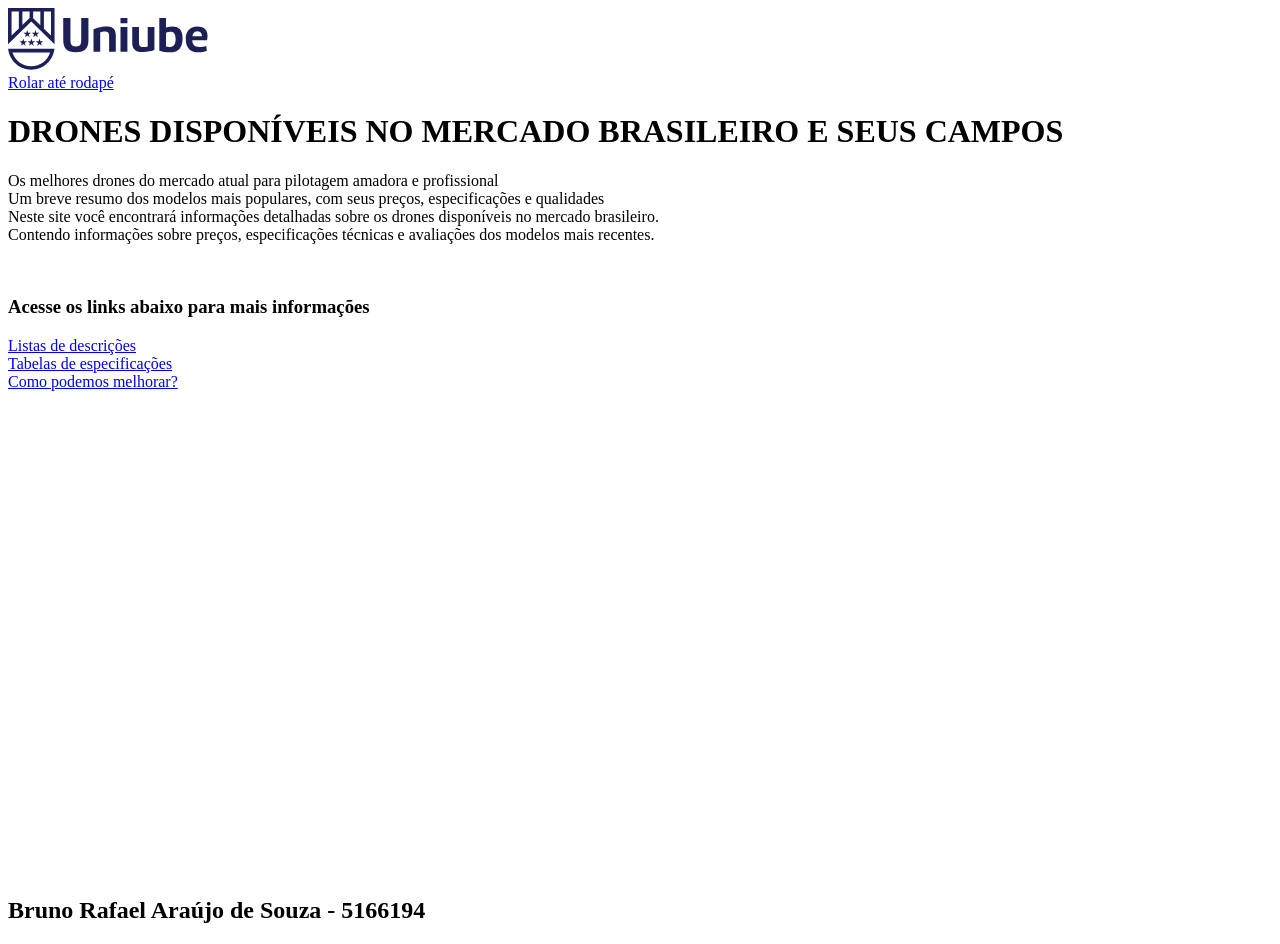
==== index.html @ 2b722122 "Add files via upload" ====
<!DOCTYPE html>
<html lang="pt-br">
<head>
    <meta charset="UTF-8">
    <meta name="viewport" content="width=device-width, initial-scale=1.0">
    <title>Document</title>
</head>
<body>
    <a href="https://uniube.br/"> 
       <img src="Imagens/logo_azul.svg" width="200px"> <BR><a href="#rodape">Rolar até rodapé</a>
    </a>
    <h1>DRONES DISPONÍVEIS NO MERCADO BRASILEIRO E SEUS CAMPOS</h1>
    <p>Os melhores drones do mercado atual para pilotagem amadora e profissional<br>Um breve resumo dos modelos mais populares, com seus preços, especificações e qualidades<br>Neste site você encontrará informações detalhadas sobre os drones disponíveis no mercado brasileiro.<br>Contendo informações sobre preços, especificações técnicas e avaliações dos modelos mais recentes.</p>
    <br>
    <h3>Acesse os links abaixo para mais informações</h3>
    <a href="Listas.html">Listas de descrições</a><br>
    <a href="tabela.html">Tabelas de especificações</a><br>
    <a href="formulario.html">Como podemos melhorar?</a>
    <br>
    <br>
    <br>
    <br>
    <br>
    <br>
    <br>
    <br>
    <br>
    <br>
    <br>
    <br>
    <br>
    <br>
    <br>
    <br>
    <br>
    <br>
    <br>
    <br>
    <br>
    <br>
    <br>
    <br>
    <br>
    <br>
    <br>
    <br>
    <h2 id="rodape">Bruno Rafael Araújo de Souza - 5166194</h2>
</body>
</html>
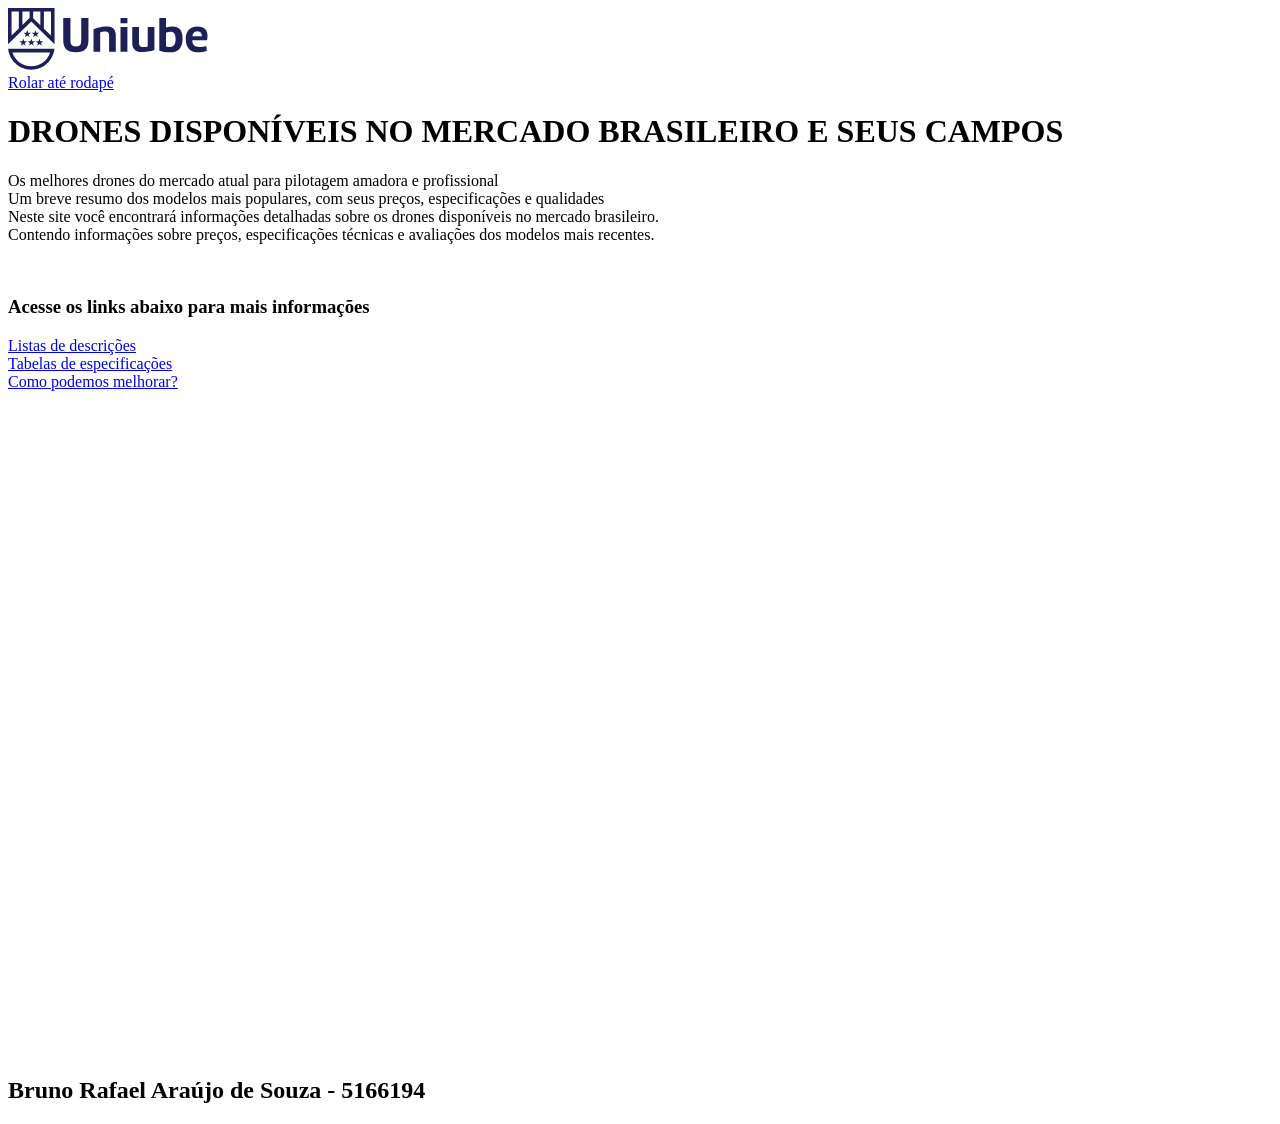
==== commit c2dc6b0c: "Update index.html" ====
--- a/index.html
+++ b/index.html
@@ -1,11 +1,31 @@
 <!DOCTYPE html>
 <html lang="pt-br">
 <head>
+    <!-- Google tag (gtag.js) -->
+    <script async src="https://www.googletagmanager.com/gtag/js?id=G-5LDM3X643Y"></script>
+    <script>
+  window.dataLayer = window.dataLayer || [];
+  function gtag(){dataLayer.push(arguments);}
+  gtag('js', new Date());
+
+  gtag('config', 'G-5LDM3X643Y');
+    </script>
+    <!-- Google Tag Manager -->
+    <script>(function(w,d,s,l,i){w[l]=w[l]||[];w[l].push({'gtm.start':
+    new Date().getTime(),event:'gtm.js'});var f=d.getElementsByTagName(s)[0],
+    j=d.createElement(s),dl=l!='dataLayer'?'&l='+l:'';j.async=true;j.src=
+    'https://www.googletagmanager.com/gtm.js?id='+i+dl;f.parentNode.insertBefore(j,f);
+    })(window,document,'script','dataLayer','GTM-TMNTQRMC');</script>
+    <!-- End Google Tag Manager -->
     <meta charset="UTF-8">
     <meta name="viewport" content="width=device-width, initial-scale=1.0">
     <title>Document</title>
 </head>
 <body>
+    <!-- Google Tag Manager (noscript) -->
+    <noscript><iframe src="https://www.googletagmanager.com/ns.html?id=GTM-TMNTQRMC"
+    height="0" width="0" style="display:none;visibility:hidden"></iframe></noscript>
+    <!-- End Google Tag Manager (noscript) -->
     <a href="https://uniube.br/"> 
        <img src="Imagens/logo_azul.svg" width="200px"> <BR><a href="#rodape">Rolar até rodapé</a>
     </a>
@@ -13,7 +33,7 @@
     <p>Os melhores drones do mercado atual para pilotagem amadora e profissional<br>Um breve resumo dos modelos mais populares, com seus preços, especificações e qualidades<br>Neste site você encontrará informações detalhadas sobre os drones disponíveis no mercado brasileiro.<br>Contendo informações sobre preços, especificações técnicas e avaliações dos modelos mais recentes.</p>
     <br>
     <h3>Acesse os links abaixo para mais informações</h3>
-    <a href="Listas.html">Listas de descrições</a><br>
+    <a href="listas.html">Listas de descrições</a><br>
     <a href="tabela.html">Tabelas de especificações</a><br>
     <a href="formulario.html">Como podemos melhorar?</a>
     <br>
@@ -44,6 +64,16 @@
     <br>
     <br>
     <br>
+    <br>
+    <br>
+    <br>
+    <br>
+    <br>
+    <br>
+    <br>
+    <br>
+    <br>
+    <br>
     <h2 id="rodape">Bruno Rafael Araújo de Souza - 5166194</h2>
 </body>
-</html>+</html>
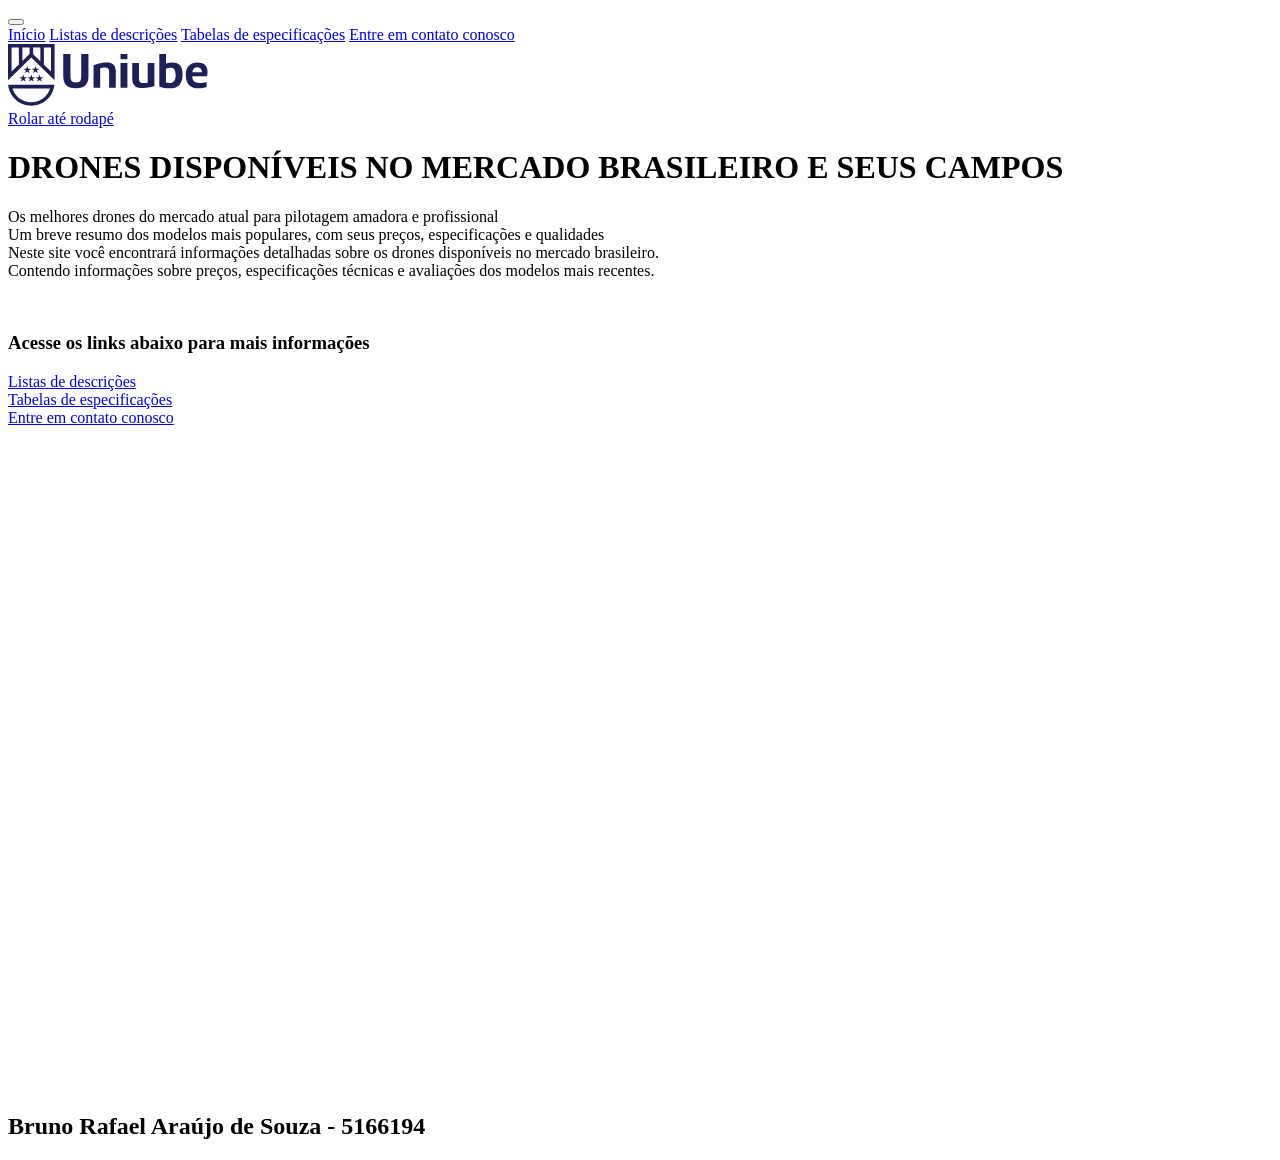
==== commit 91205a14: "Update index.html" ====
--- a/index.html
+++ b/index.html
@@ -20,8 +20,50 @@
     <meta charset="UTF-8">
     <meta name="viewport" content="width=device-width, initial-scale=1.0">
     <title>Document</title>
+    <link rel="stylesheet" href="index.css">
 </head>
 <body>
+    <!- Menu Hambúrguer -->
+    <button id="menu-toggle" aria-label="Abrir menu" aria-expanded="false" aria-controls="menu-nav">
+        <span></span>
+        <span></span>
+        <span></span>
+    </button>
+    <nav id="menu-nav">
+        <a href="index.html">Início</a>
+        <a href="listas.html">Listas de descrições</a>
+        <a href="tabela.html">Tabelas de especificações</a>
+        <a href="formulario.html">Entre em contato conosco</a>
+    </nav>
+    <div id="menu-overlay"></div>
+    <script>
+        (function () {
+            var toggle = document.getElementById('menu-toggle');
+            var nav = document.getElementById('menu-nav');
+            var overlay = document.getElementById('menu-overlay');
+
+            function closeMenu() {
+                nav.classList.remove('is-open');
+                toggle.classList.remove('is-open');
+                overlay.classList.remove('is-visible');
+                toggle.setAttribute('aria-expanded', 'false');
+            }
+
+            function toggleMenu() {
+                var isOpen = nav.classList.toggle('is-open');
+                toggle.classList.toggle('is-open', isOpen);
+                overlay.classList.toggle('is-visible', isOpen);
+                toggle.setAttribute('aria-expanded', isOpen ? 'true' : 'false');
+            }
+
+            toggle.addEventListener('click', toggleMenu);
+            overlay.addEventListener('click', closeMenu);
+            document.addEventListener('keydown', function (e) {
+                if (e.key === 'Escape') closeMenu();
+            });
+        })();
+    </script>
+
     <!-- Google Tag Manager (noscript) -->
     <noscript><iframe src="https://www.googletagmanager.com/ns.html?id=GTM-TMNTQRMC"
     height="0" width="0" style="display:none;visibility:hidden"></iframe></noscript>
@@ -35,7 +77,7 @@
     <h3>Acesse os links abaixo para mais informações</h3>
     <a href="listas.html">Listas de descrições</a><br>
     <a href="tabela.html">Tabelas de especificações</a><br>
-    <a href="formulario.html">Como podemos melhorar?</a>
+    <a href="formulario.html">Entre em contato conosco</a>
     <br>
     <br>
     <br>
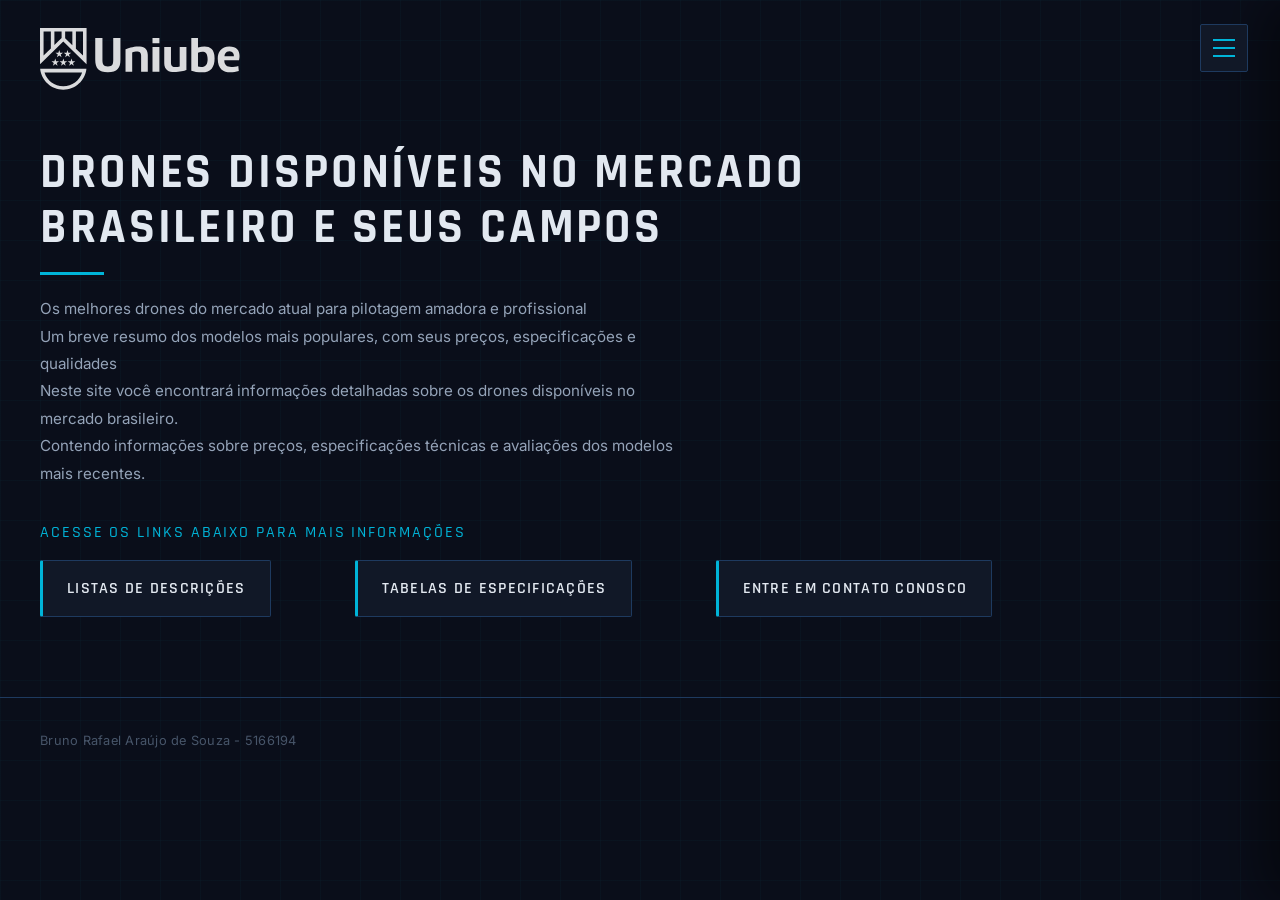
==== commit c534ef13: "Fix HTML formatting and structure" ====
--- a/index.html
+++ b/index.html
@@ -69,7 +69,7 @@
     height="0" width="0" style="display:none;visibility:hidden"></iframe></noscript>
     <!-- End Google Tag Manager (noscript) -->
     <a href="https://uniube.br/"> 
-       <img src="Imagens/logo_azul.svg" width="200px"> <BR><a href="#rodape">Rolar até rodapé</a>
+       <img src="Imagens/logo_azul.svg" width="200px"> 
     </a>
     <h1>DRONES DISPONÍVEIS NO MERCADO BRASILEIRO E SEUS CAMPOS</h1>
     <p>Os melhores drones do mercado atual para pilotagem amadora e profissional<br>Um breve resumo dos modelos mais populares, com seus preços, especificações e qualidades<br>Neste site você encontrará informações detalhadas sobre os drones disponíveis no mercado brasileiro.<br>Contendo informações sobre preços, especificações técnicas e avaliações dos modelos mais recentes.</p>
--- a/index.css
+++ b/index.css
@@ -0,0 +1,326 @@
+/* =========================================================
+   index.css — Página inicial | Drone Hub Brasil
+   ========================================================= */
+
+@import url('https://fonts.googleapis.com/css2?family=Rajdhani:wght@400;500;600;700&family=Inter:wght@300;400;500&display=swap');
+
+/* ---------- Reset & Base ---------- */
+*, *::before, *::after {
+  box-sizing: border-box;
+  margin: 0;
+  padding: 0;
+}
+
+:root {
+  --bg-base:       #0A0E1A;
+  --bg-surface:    #111827;
+  --bg-elevated:   #162032;
+  --accent-cyan:   #00B4D8;
+  --accent-blue:   #1E3A5F;
+  --text-primary:  #E2E8F0;
+  --text-secondary:#94A3B8;
+  --text-muted:    #475569;
+  --border:        #1E3A5F;
+  --border-bright: #00B4D8;
+  --font-display:  'Rajdhani', sans-serif;
+  --font-body:     'Inter', sans-serif;
+}
+
+html {
+  scroll-behavior: smooth;
+}
+
+body {
+  background-color: var(--bg-base);
+  color: var(--text-primary);
+  font-family: var(--font-body);
+  font-size: 1rem;
+  line-height: 1.7;
+  min-height: 100vh;
+
+  /* Subtle grid texture evoking a HUD / radar */
+  background-image:
+    linear-gradient(rgba(0, 180, 216, 0.03) 1px, transparent 1px),
+    linear-gradient(90deg, rgba(0, 180, 216, 0.03) 1px, transparent 1px);
+  background-size: 40px 40px;
+}
+
+/* ---------- Logo / First link ---------- */
+body > a:first-of-type {
+  display: inline-block;
+  padding: 28px 96px 0 40px;
+}
+
+body > a:first-of-type img {
+  filter: brightness(0) invert(1);
+  opacity: 0.85;
+  transition: opacity 0.2s;
+}
+
+body > a:first-of-type img:hover {
+  opacity: 1;
+}
+
+/* Âncora "Rolar até rodapé" */
+body > a:first-of-type + a,
+body > a:nth-of-type(2) {
+  display: block;
+  padding: 4px 40px 0;
+  font-family: var(--font-body);
+  font-size: 0.8rem;
+  color: var(--text-muted);
+  text-decoration: none;
+  letter-spacing: 0.05em;
+  transition: color 0.2s;
+}
+
+body > a:first-of-type + a:hover,
+body > a:nth-of-type(2):hover {
+  color: var(--accent-cyan);
+}
+
+/* ---------- Headings ---------- */
+h1 {
+  font-family: var(--font-display);
+  font-size: clamp(1.8rem, 4vw, 3rem);
+  font-weight: 700;
+  letter-spacing: 0.06em;
+  text-transform: uppercase;
+  color: var(--text-primary);
+  line-height: 1.15;
+
+  padding: 48px 40px 0;
+  max-width: 900px;
+}
+
+h1::after {
+  content: '';
+  display: block;
+  width: 64px;
+  height: 3px;
+  background: var(--accent-cyan);
+  margin-top: 16px;
+  margin-bottom: 0;
+}
+
+h2, h3 {
+  font-family: var(--font-display);
+  letter-spacing: 0.05em;
+  color: var(--text-primary);
+}
+
+h3 {
+  font-size: 1rem;
+  font-weight: 500;
+  text-transform: uppercase;
+  letter-spacing: 0.12em;
+  color: var(--accent-cyan);
+  padding: 32px 40px 8px;
+}
+
+/* ---------- Intro paragraph ---------- */
+p {
+  color: var(--text-secondary);
+  font-size: 0.95rem;
+  padding: 20px 40px 0;
+  max-width: 720px;
+  line-height: 1.8;
+}
+
+/* ---------- Nav links ---------- */
+body > a[href="listas.html"],
+body > a[href="tabela.html"],
+body > a[href="formulario.html"] {
+  display: inline-flex;
+  align-items: center;
+  gap: 10px;
+  margin: 6px 40px 0;
+  padding: 14px 24px;
+  background: var(--bg-surface);
+  border: 1px solid var(--border);
+  border-left: 3px solid var(--accent-cyan);
+  color: var(--text-primary);
+  font-family: var(--font-display);
+  font-size: 1rem;
+  font-weight: 600;
+  letter-spacing: 0.08em;
+  text-decoration: none;
+  text-transform: uppercase;
+  border-radius: 2px;
+  transition: background 0.2s, border-color 0.2s, color 0.2s, transform 0.2s;
+}
+
+body > a[href="listas.html"]:hover,
+body > a[href="tabela.html"]:hover,
+body > a[href="formulario.html"]:hover {
+  background: var(--bg-elevated);
+  border-color: var(--accent-cyan);
+  color: var(--accent-cyan);
+  transform: translateX(4px);
+}
+
+/* Espaçamento após o bloco de links */
+body > br {
+  display: none;
+}
+
+/* ---------- Rodapé ---------- */
+#rodape {
+  margin-top: 80px;
+  padding: 32px 40px;
+  border-top: 1px solid var(--border);
+  font-family: var(--font-body);
+  font-size: 0.8rem;
+  font-weight: 400;
+  text-transform: none;
+  letter-spacing: 0.02em;
+  color: var(--text-muted);
+}
+
+/* ---------- Scrollbar ---------- */
+::-webkit-scrollbar { width: 6px; }
+::-webkit-scrollbar-track { background: var(--bg-base); }
+::-webkit-scrollbar-thumb { background: var(--accent-blue); border-radius: 3px; }
+::-webkit-scrollbar-thumb:hover { background: var(--accent-cyan); }
+
+/* ---------- Focus visible ---------- */
+:focus-visible {
+  outline: 2px solid var(--accent-cyan);
+  outline-offset: 3px;
+}
+
+@media (prefers-reduced-motion: reduce) {
+  *, *::before, *::after { transition: none !important; }
+}
+
+/* =========================================================
+   Menu Hambúrguer
+   ========================================================= */
+
+/* ---------- Botão hambúrguer ---------- */
+#menu-toggle {
+  position: fixed;
+  top: 24px;
+  right: 32px;
+  z-index: 1001;
+
+  display: flex;
+  flex-direction: column;
+  justify-content: center;
+  align-items: center;
+  gap: 6px;
+
+  width: 48px;
+  height: 48px;
+  background: var(--bg-surface);
+  border: 1px solid var(--border);
+  border-radius: 2px;
+  cursor: pointer;
+  padding: 0;
+  transition: border-color 0.2s, background 0.2s;
+}
+
+#menu-toggle:hover {
+  border-color: var(--accent-cyan);
+  background: var(--bg-elevated);
+}
+
+#menu-toggle span {
+  display: block;
+  width: 22px;
+  height: 2px;
+  background: var(--accent-cyan);
+  transition: transform 0.3s ease, opacity 0.3s ease;
+}
+
+/* Transforma em "X" quando aberto */
+#menu-toggle.is-open span:nth-child(1) {
+  transform: translateY(8px) rotate(45deg);
+}
+#menu-toggle.is-open span:nth-child(2) {
+  opacity: 0;
+}
+#menu-toggle.is-open span:nth-child(3) {
+  transform: translateY(-8px) rotate(-45deg);
+}
+
+/* ---------- Overlay de fundo ---------- */
+#menu-overlay {
+  position: fixed;
+  inset: 0;
+  background: rgba(10, 14, 26, 0.7);
+  backdrop-filter: blur(2px);
+  z-index: 999;
+  opacity: 0;
+  pointer-events: none;
+  transition: opacity 0.25s ease;
+}
+
+#menu-overlay.is-visible {
+  opacity: 1;
+  pointer-events: auto;
+}
+
+/* ---------- Painel de navegação ---------- */
+#menu-nav {
+  position: fixed;
+  top: 0;
+  right: 0;
+  z-index: 1000;
+
+  width: min(320px, 80vw);
+  height: 100%;
+
+  display: flex;
+  flex-direction: column;
+  gap: 4px;
+
+  background: var(--bg-surface);
+  border-left: 1px solid var(--border);
+  box-shadow: -16px 0 48px rgba(0, 0, 0, 0.5);
+
+  padding: 100px 16px 40px;
+
+  transform: translateX(100%);
+  transition: transform 0.3s ease;
+}
+
+#menu-nav.is-open {
+  transform: translateX(0);
+}
+
+#menu-nav a {
+  display: block;
+  padding: 16px 20px;
+  font-family: var(--font-display);
+  font-size: 1.05rem;
+  font-weight: 600;
+  letter-spacing: 0.06em;
+  text-transform: uppercase;
+  color: var(--text-secondary);
+  text-decoration: none;
+  border-left: 3px solid transparent;
+  border-radius: 2px;
+  transition: background 0.2s, border-color 0.2s, color 0.2s, padding-left 0.2s;
+}
+
+#menu-nav a:hover,
+#menu-nav a:focus-visible {
+  background: var(--bg-elevated);
+  border-left-color: var(--accent-cyan);
+  color: var(--accent-cyan);
+  padding-left: 26px;
+}
+
+/* Destaca o item correspondente à página atual */
+#menu-nav a[href="index.html"] {
+  color: var(--accent-cyan);
+  border-left-color: var(--accent-cyan);
+}
+
+@media (max-width: 600px) {
+  #menu-toggle {
+    top: 16px;
+    right: 16px;
+  }
+}
